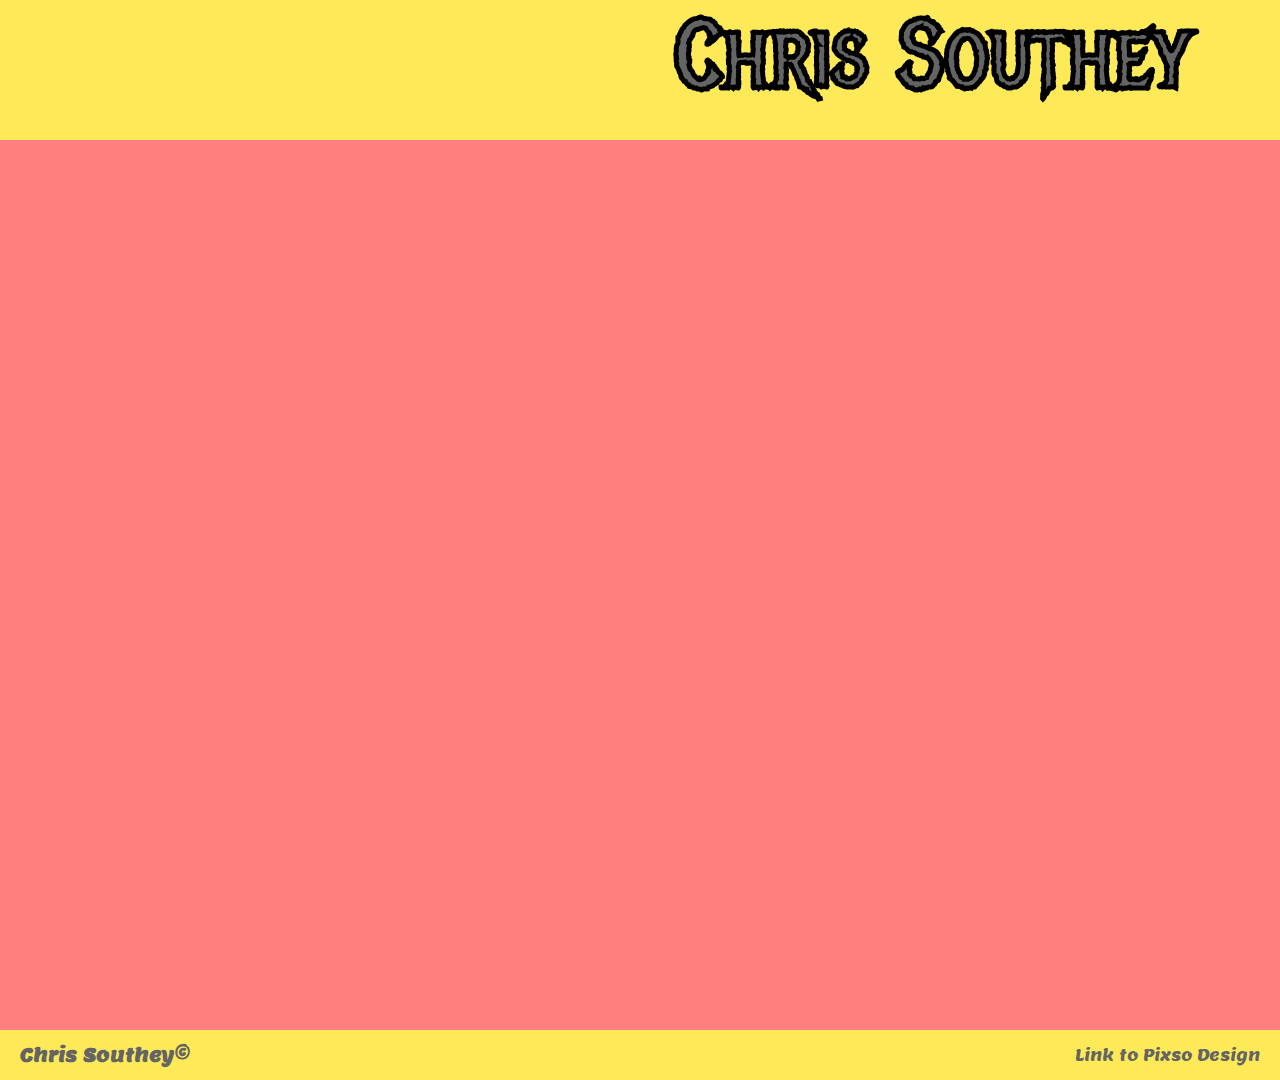
==== Final/index.html @ 510759c9 "Final Proj" ====
<!DOCTYPE html>
<html lang="en">
<head>
    <meta charset="UTF-8">
    <meta name="viewport" content="width=device-width, initial-scale=1.0">
    <link rel="stylesheet" href="style.css">

    <!--FONTS-->
    <link rel="preconnect" href="https://fonts.googleapis.com">
<link rel="preconnect" href="https://fonts.gstatic.com" crossorigin>
<link href="https://fonts.googleapis.com/css2?family=Metal+Mania&display=swap" rel="stylesheet">

<link rel="preconnect" href="https://fonts.googleapis.com">
<link rel="preconnect" href="https://fonts.gstatic.com" crossorigin>
<link href="https://fonts.googleapis.com/css2?family=Lemon&family=Metal+Mania&display=swap" rel="stylesheet">

    <title>Final Project</title>

</head>
<body>
    <!-----------HEADER--------------->
    <header>
        <a href="index.html"><h1>Chris Southey</h1></a>
        <div class="nav">
            <div class="featured">
                <a href="featured.html" style="color:#646464">Featured Project</a>
            </div>
            <div class="proj">
                <a href="projects.html" style="color:#646464">Projects</a>
            </div>
        </div>
    </header>

    <!---------MAIN STUFF-------->
    <section>

    </section>

    <!--------------FOOTER--------------->
    <footer>
        <h3>Chris Southey&copy;</h3>
        <a href="https://pixso.net/app/editor/FZdMU88HX2ICH9Mmhcjumg?icon_type=1&page-id=0%3A1&item-id=2%3A100 Invite you to join the Pixso Design file Final Design" target="_blank" style="color: rgb(100, 100, 100);">Link to Pixso Design</a>
    </footer>
    
</body>
</html>
---- Final/style.css ----
@charset "UTF-8";

body{
    height: 100%;
    width: 100%;
    margin: 0;
    padding: 0;
}

/*-------------------------HEADER------------------*/
header{
    background-color: rgb(254, 234, 88);
    width: 1920px;
    height: 140px;
    margin: 0;
    padding: 0;
    display: flex;
    align-items: center;
}

header a:link{
    text-decoration: none;
}

header a:hover{
    text-decoration: none;
}

header a:visited{
    text-decoration: none;
}

header a:active{
    text-decoration: none;
}

header h1{
    font-family: Metal Mania;
    font-size: 96px;
    font-weight: 400;
    line-height: 119px;
    color: #646464;
    -webkit-text-stroke-width: 5px;
    -webkit-text-stroke-color: black;
    width: 573px;
    height: 99px;
    margin-right: 118px;
    margin-left: 674px;
    margin-top: 18px;
}

header .nav{
    display: flex;
    font-family: Metal Mania;
    font-size: 36px;
    font-weight: 400;
    line-height: 45px;
    color:#646464;
    gap: 40px;
    width: 500px;
    height: 76px;
    margin-right: 44px;
    margin-top: 32px;
}


/*--------------------BODY----------------------------*/

section{
    display: flex;
    height: 890px;
    width: 1920px;
    background-color: #FF7F7F;
    margin: 0;
}


/*----------------FOOTER----------------------*/

footer{
    display: flex;
    height: 50px;
    width: 1920;
    background-color: rgb(254, 234, 88);
    justify-content: space-between;
    align-items: center;
    font-family: Lemon;
    font-size: 16px;
    font-weight: 400;
    line-height: 21px;
}

footer h3{
    margin-left: 20px;
    color: rgb(100, 100, 100);
}

footer a{
    margin-right: 20px;

}

footer a:link{
    text-decoration: none;
}

footer a:hover{
    text-decoration: none;
}

footer a:visited{
    text-decoration: none;
}

footer a:active{
    text-decoration: none;
}
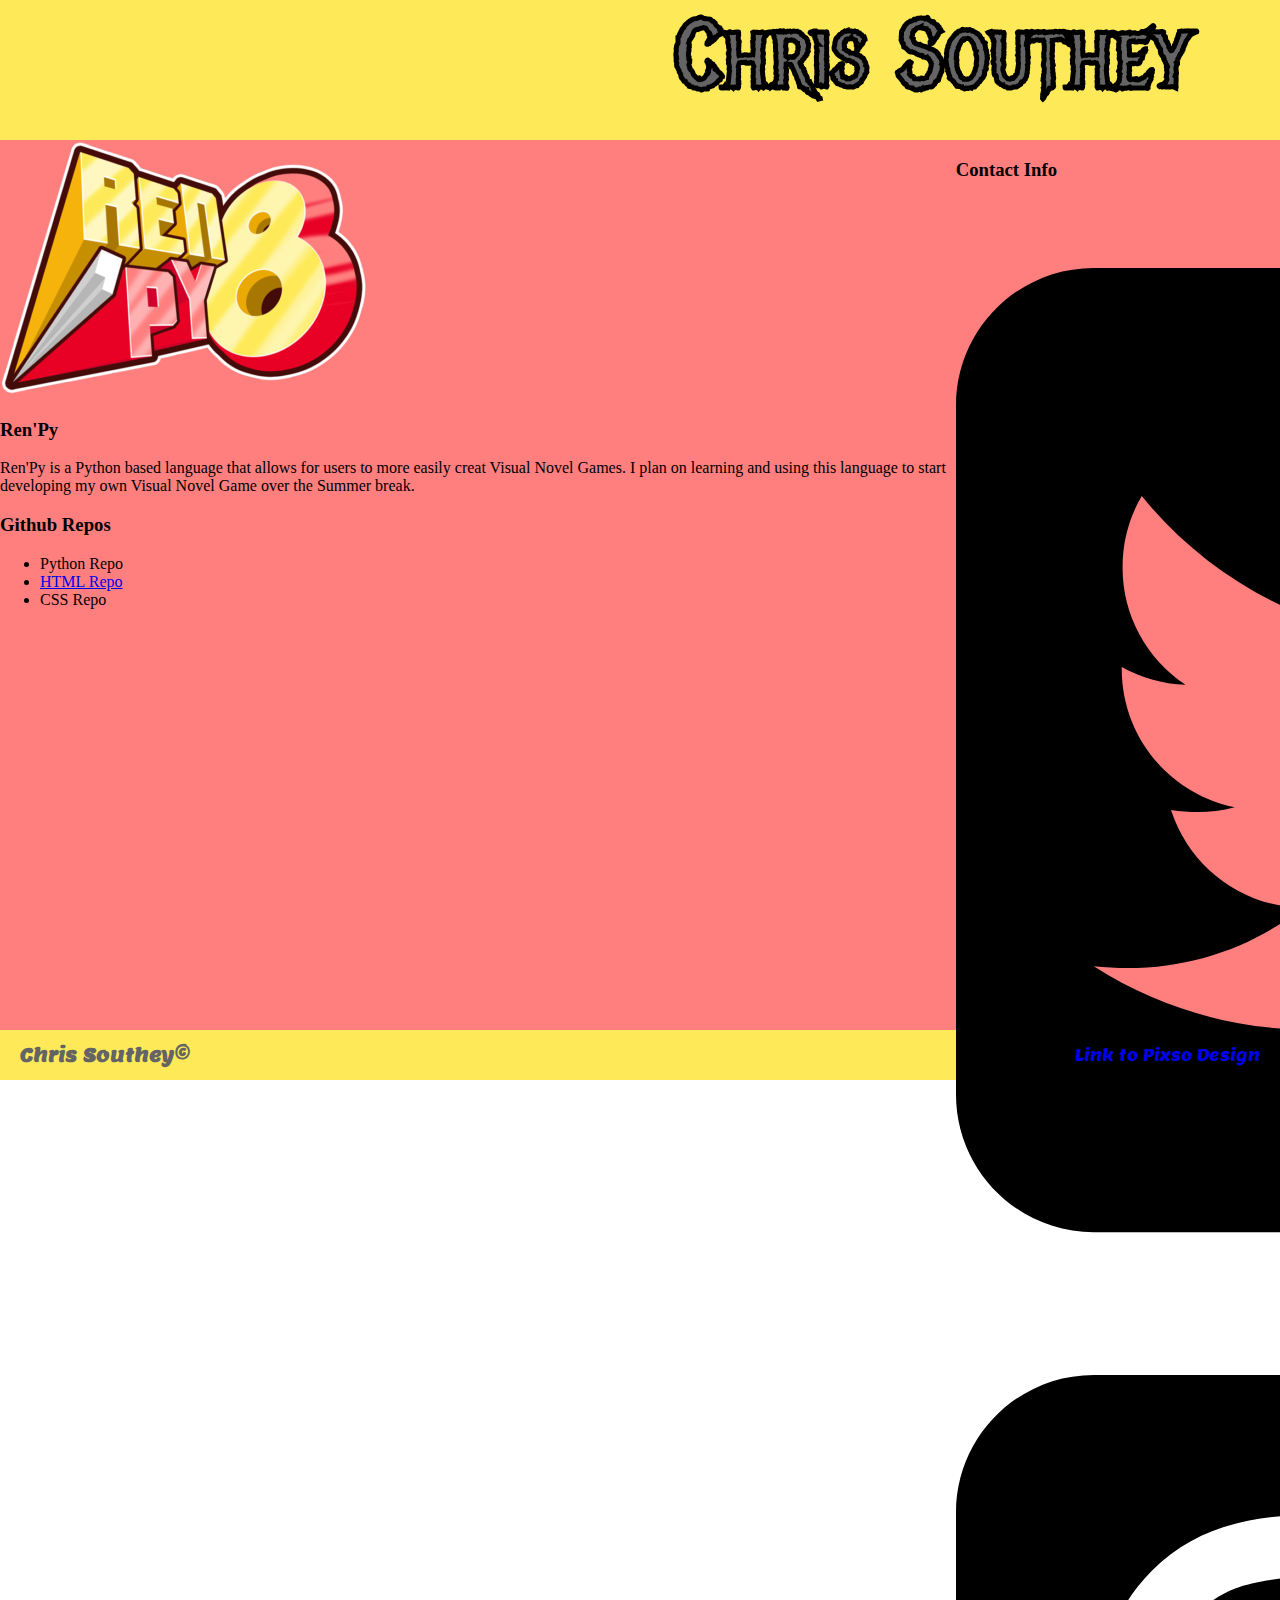
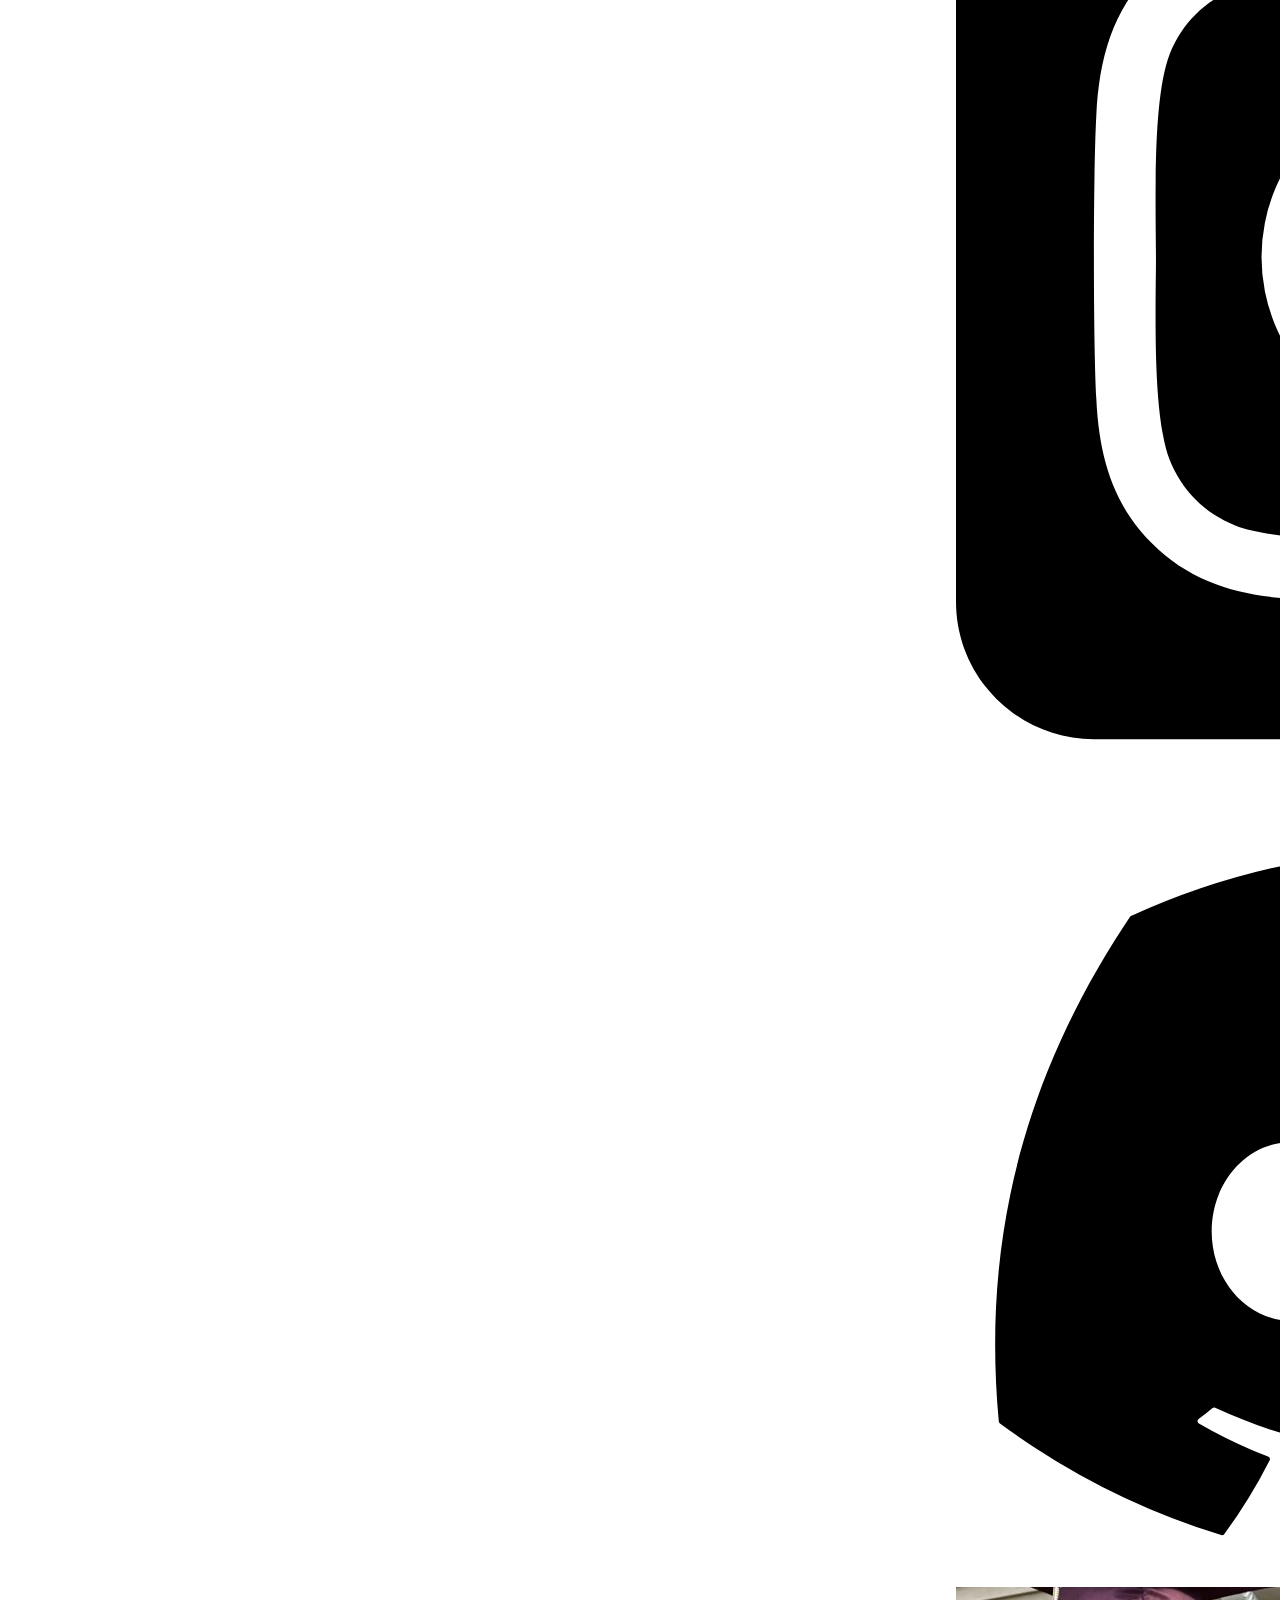
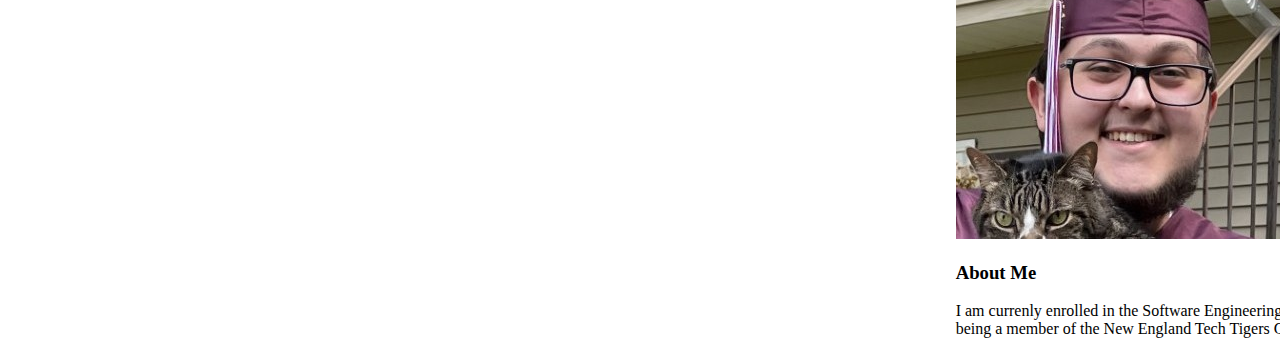
==== commit 4190666a: "Final Project" ====
--- a/Final/index.html
+++ b/Final/index.html
@@ -23,23 +23,56 @@
         <a href="index.html"><h1>Chris Southey</h1></a>
         <div class="nav">
             <div class="featured">
-                <a href="featured.html" style="color:#646464">Featured Project</a>
+                <a href="featured.html">Featured Project</a>
             </div>
             <div class="proj">
-                <a href="projects.html" style="color:#646464">Projects</a>
+                <a href="projects.html">Projects</a>
             </div>
         </div>
     </header>
 
     <!---------MAIN STUFF-------->
     <section>
-
+        <div id="top">
+            <div class="hero">
+                <img id="renpy" src="Images/renpylogo-e1662495356268.png">
+            </div>
+            <div id="desc">
+                <h3>Ren'Py</h3>
+                <p>Ren'Py is a Python based language that allows for users to more easily creat Visual Novel Games. I plan on learning and using this language to start developing my own Visual Novel Game over the Summer break.</p>
+            </div>
+            <div id="github">
+                <h3>Github Repos</h3>
+                <ul>
+                    <li>Python Repo</li>
+                    <li><a href="https://se111-southey-202420.netlify.app" target="_blank">HTML Repo</a></li>
+                    <li>CSS Repo</li>
+                </ul>
+            </div>
+        </div>
+        <div id="bottom">
+            <div id="contact">
+                <h3>Contact Info</h3>
+                <div id="icons">
+                    <a href="https://x.com/Icyi_2" target="_blank"><svg xmlns="http://www.w3.org/2000/svg" viewBox="0 0 448 512"><!--!Font Awesome Free 6.5.2 by @fontawesome - https://fontawesome.com License - https://fontawesome.com/license/free Copyright 2024 Fonticons, Inc.--><path fill="#000000" d="M64 32C28.7 32 0 60.7 0 96V416c0 35.3 28.7 64 64 64H384c35.3 0 64-28.7 64-64V96c0-35.3-28.7-64-64-64H64zM351.3 199.3v0c0 86.7-66 186.6-186.6 186.6c-37.2 0-71.7-10.8-100.7-29.4c5.3 .6 10.4 .8 15.8 .8c30.7 0 58.9-10.4 81.4-28c-28.8-.6-53-19.5-61.3-45.5c10.1 1.5 19.2 1.5 29.6-1.2c-30-6.1-52.5-32.5-52.5-64.4v-.8c8.7 4.9 18.9 7.9 29.6 8.3c-9-6-16.4-14.1-21.5-23.6s-7.8-20.2-7.7-31c0-12.2 3.2-23.4 8.9-33.1c32.3 39.8 80.8 65.8 135.2 68.6c-9.3-44.5 24-80.6 64-80.6c18.9 0 35.9 7.9 47.9 20.7c14.8-2.8 29-8.3 41.6-15.8c-4.9 15.2-15.2 28-28.8 36.1c13.2-1.4 26-5.1 37.8-10.2c-8.9 13.1-20.1 24.7-32.9 34c.2 2.8 .2 5.7 .2 8.5z"/></svg></a>
+                    <a href="https://www.instagram.com/southey05/" target="_blank"><svg xmlns="http://www.w3.org/2000/svg" viewBox="0 0 448 512"><!--!Font Awesome Free 6.5.2 by @fontawesome - https://fontawesome.com License - https://fontawesome.com/license/free Copyright 2024 Fonticons, Inc.--><path fill="#000000" d="M194.4 211.7a53.3 53.3 0 1 0 59.3 88.7 53.3 53.3 0 1 0 -59.3-88.7zm142.3-68.4c-5.2-5.2-11.5-9.3-18.4-12c-18.1-7.1-57.6-6.8-83.1-6.5c-4.1 0-7.9 .1-11.2 .1c-3.3 0-7.2 0-11.4-.1c-25.5-.3-64.8-.7-82.9 6.5c-6.9 2.7-13.1 6.8-18.4 12s-9.3 11.5-12 18.4c-7.1 18.1-6.7 57.7-6.5 83.2c0 4.1 .1 7.9 .1 11.1s0 7-.1 11.1c-.2 25.5-.6 65.1 6.5 83.2c2.7 6.9 6.8 13.1 12 18.4s11.5 9.3 18.4 12c18.1 7.1 57.6 6.8 83.1 6.5c4.1 0 7.9-.1 11.2-.1c3.3 0 7.2 0 11.4 .1c25.5 .3 64.8 .7 82.9-6.5c6.9-2.7 13.1-6.8 18.4-12s9.3-11.5 12-18.4c7.2-18 6.8-57.4 6.5-83c0-4.2-.1-8.1-.1-11.4s0-7.1 .1-11.4c.3-25.5 .7-64.9-6.5-83l0 0c-2.7-6.9-6.8-13.1-12-18.4zm-67.1 44.5A82 82 0 1 1 178.4 324.2a82 82 0 1 1 91.1-136.4zm29.2-1.3c-3.1-2.1-5.6-5.1-7.1-8.6s-1.8-7.3-1.1-11.1s2.6-7.1 5.2-9.8s6.1-4.5 9.8-5.2s7.6-.4 11.1 1.1s6.5 3.9 8.6 7s3.2 6.8 3.2 10.6c0 2.5-.5 5-1.4 7.3s-2.4 4.4-4.1 6.2s-3.9 3.2-6.2 4.2s-4.8 1.5-7.3 1.5l0 0c-3.8 0-7.5-1.1-10.6-3.2zM448 96c0-35.3-28.7-64-64-64H64C28.7 32 0 60.7 0 96V416c0 35.3 28.7 64 64 64H384c35.3 0 64-28.7 64-64V96zM357 389c-18.7 18.7-41.4 24.6-67 25.9c-26.4 1.5-105.6 1.5-132 0c-25.6-1.3-48.3-7.2-67-25.9s-24.6-41.4-25.8-67c-1.5-26.4-1.5-105.6 0-132c1.3-25.6 7.1-48.3 25.8-67s41.5-24.6 67-25.8c26.4-1.5 105.6-1.5 132 0c25.6 1.3 48.3 7.1 67 25.8s24.6 41.4 25.8 67c1.5 26.3 1.5 105.4 0 131.9c-1.3 25.6-7.1 48.3-25.8 67z"/></svg></a>
+                    <a href="https://discord.gg/pRJzXMnyfa" target="_blank"><svg xmlns="http://www.w3.org/2000/svg" viewBox="0 0 640 512"><!--!Font Awesome Free 6.5.2 by @fontawesome - https://fontawesome.com License - https://fontawesome.com/license/free Copyright 2024 Fonticons, Inc.--><path fill="#000000" d="M524.5 69.8a1.5 1.5 0 0 0 -.8-.7A485.1 485.1 0 0 0 404.1 32a1.8 1.8 0 0 0 -1.9 .9 337.5 337.5 0 0 0 -14.9 30.6 447.8 447.8 0 0 0 -134.4 0 309.5 309.5 0 0 0 -15.1-30.6 1.9 1.9 0 0 0 -1.9-.9A483.7 483.7 0 0 0 116.1 69.1a1.7 1.7 0 0 0 -.8 .7C39.1 183.7 18.2 294.7 28.4 404.4a2 2 0 0 0 .8 1.4A487.7 487.7 0 0 0 176 479.9a1.9 1.9 0 0 0 2.1-.7A348.2 348.2 0 0 0 208.1 430.4a1.9 1.9 0 0 0 -1-2.6 321.2 321.2 0 0 1 -45.9-21.9 1.9 1.9 0 0 1 -.2-3.1c3.1-2.3 6.2-4.7 9.1-7.1a1.8 1.8 0 0 1 1.9-.3c96.2 43.9 200.4 43.9 295.5 0a1.8 1.8 0 0 1 1.9 .2c2.9 2.4 6 4.9 9.1 7.2a1.9 1.9 0 0 1 -.2 3.1 301.4 301.4 0 0 1 -45.9 21.8 1.9 1.9 0 0 0 -1 2.6 391.1 391.1 0 0 0 30 48.8 1.9 1.9 0 0 0 2.1 .7A486 486 0 0 0 610.7 405.7a1.9 1.9 0 0 0 .8-1.4C623.7 277.6 590.9 167.5 524.5 69.8zM222.5 337.6c-29 0-52.8-26.6-52.8-59.2S193.1 219.1 222.5 219.1c29.7 0 53.3 26.8 52.8 59.2C275.3 311 251.9 337.6 222.5 337.6zm195.4 0c-29 0-52.8-26.6-52.8-59.2S388.4 219.1 417.9 219.1c29.7 0 53.3 26.8 52.8 59.2C470.7 311 447.5 337.6 417.9 337.6z"/></svg></a>
+                </div>
+            </div>
+            <div id="about">
+                <img src="Images/me.jpg">
+                <div id="aboutme">
+                    <h3>About Me</h3>
+                    <p>I am currenly enrolled in the Software Engineering and Web Development Associates Program at New England Institute of Technology, as well as being a member of the New England Tech Tigers CS2 Esports team.</p>
+                </div>
+            </div>
+        </div>
     </section>
 
     <!--------------FOOTER--------------->
     <footer>
         <h3>Chris Southey&copy;</h3>
-        <a href="https://pixso.net/app/editor/FZdMU88HX2ICH9Mmhcjumg?icon_type=1&page-id=0%3A1&item-id=2%3A100 Invite you to join the Pixso Design file Final Design" target="_blank" style="color: rgb(100, 100, 100);">Link to Pixso Design</a>
+        <a href="https://pixso.net/app/editor/FZdMU88HX2ICH9Mmhcjumg?icon_type=1&page-id=0%3A1&item-id=2%3A100 Invite you to join the Pixso Design file Final Design" target="_blank">Link to Pixso Design</a>
     </footer>
     
 </body>
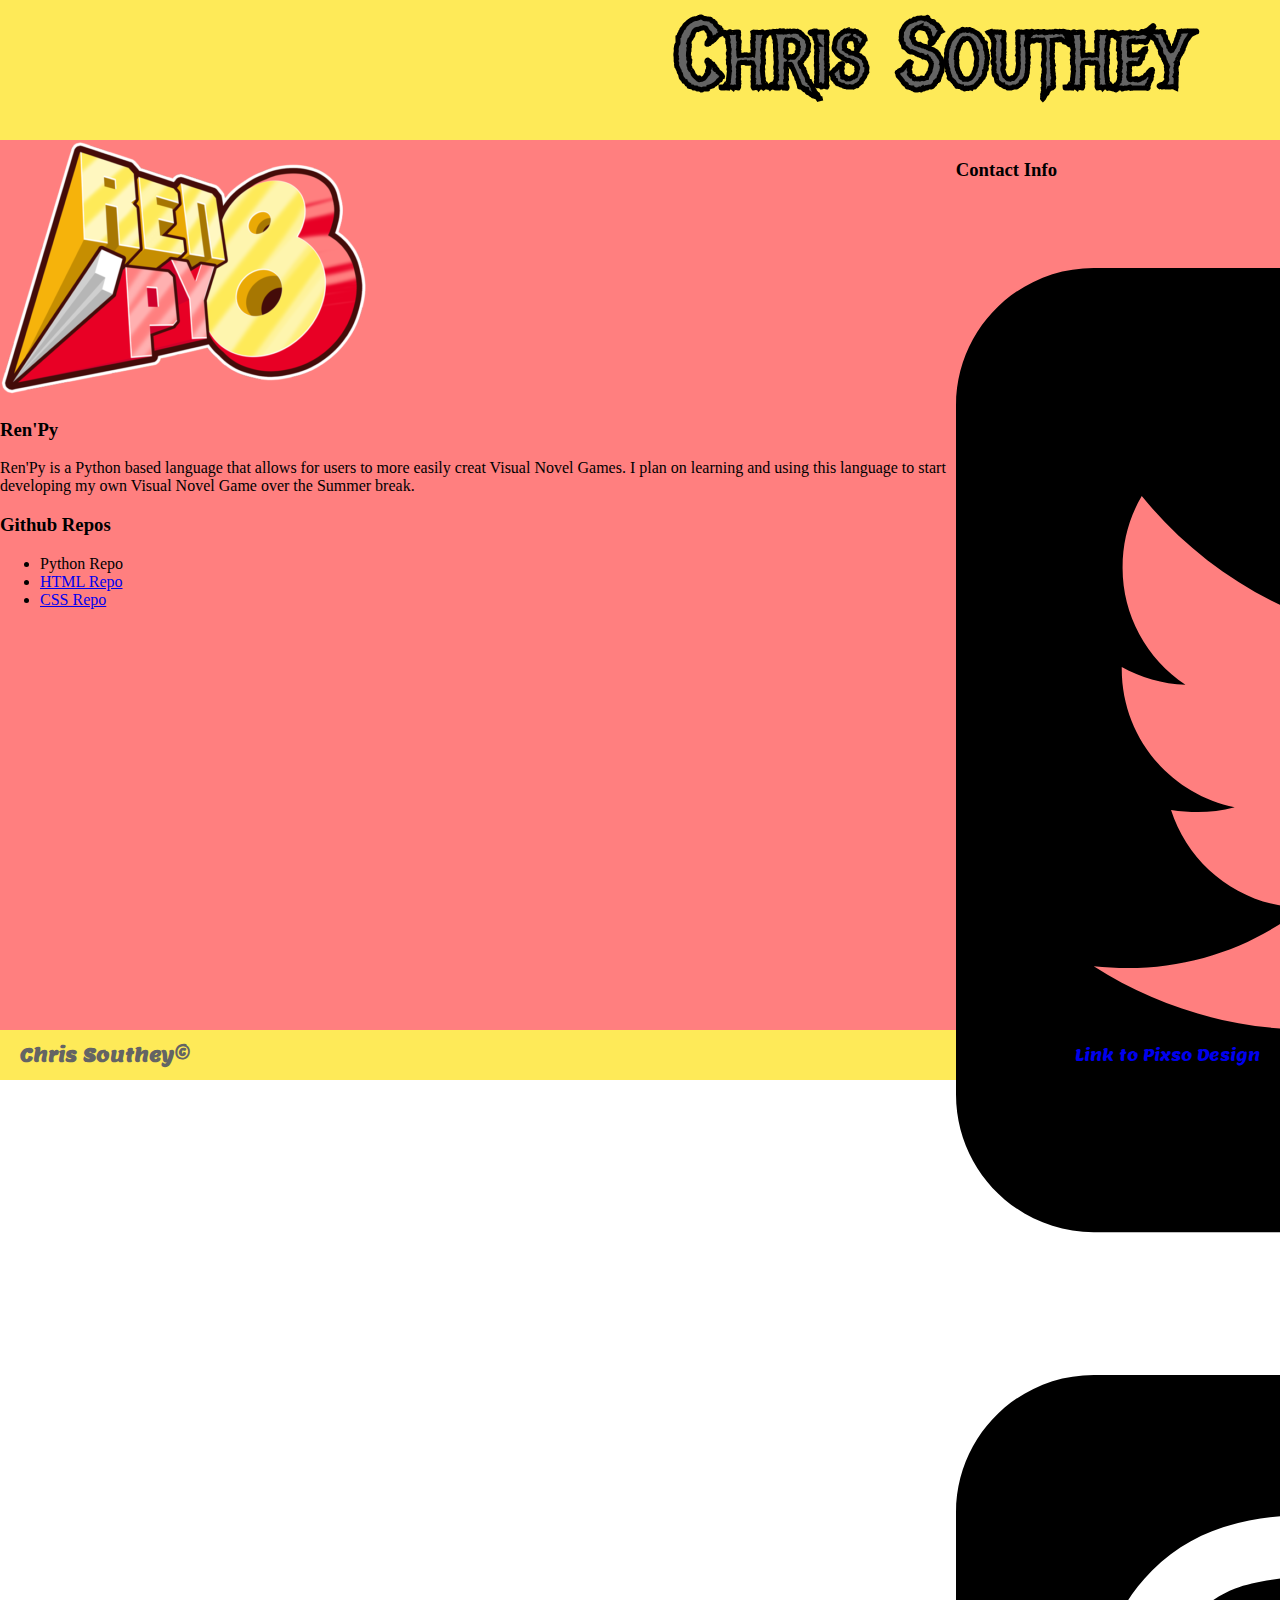
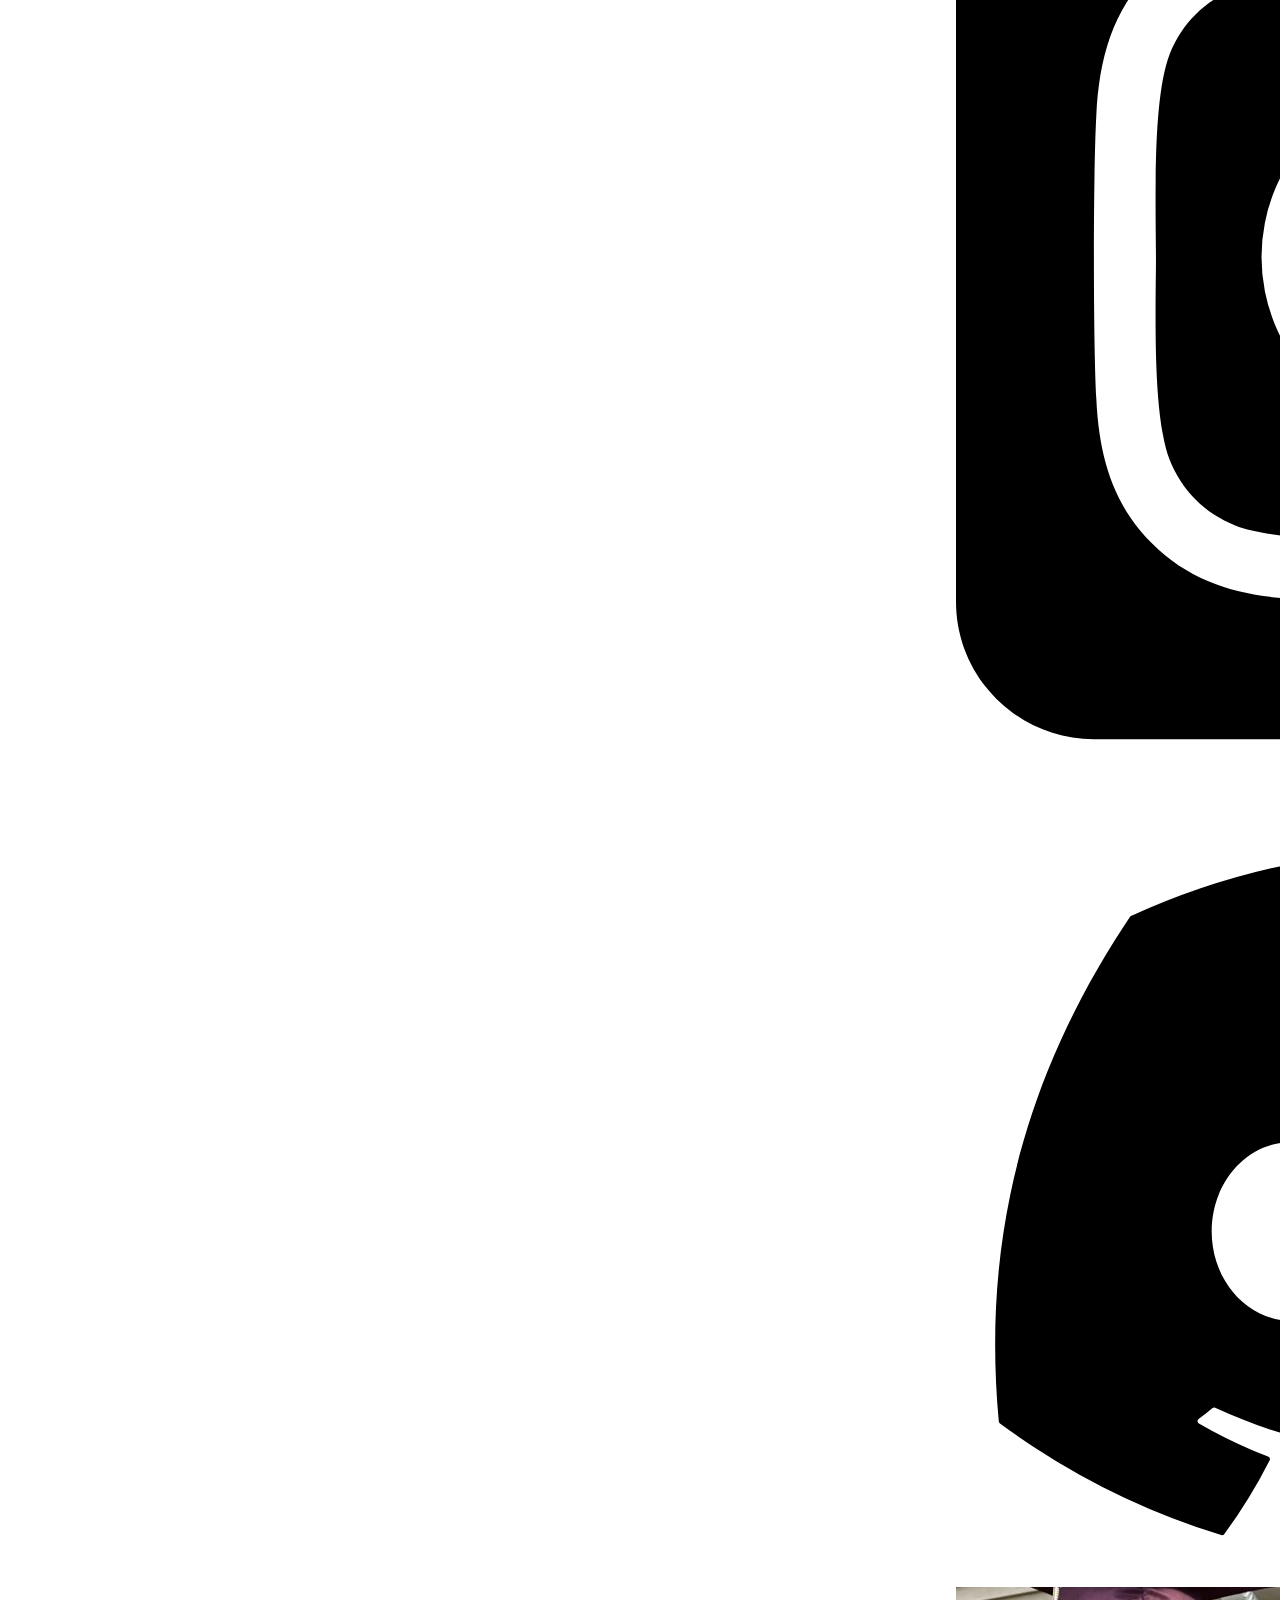
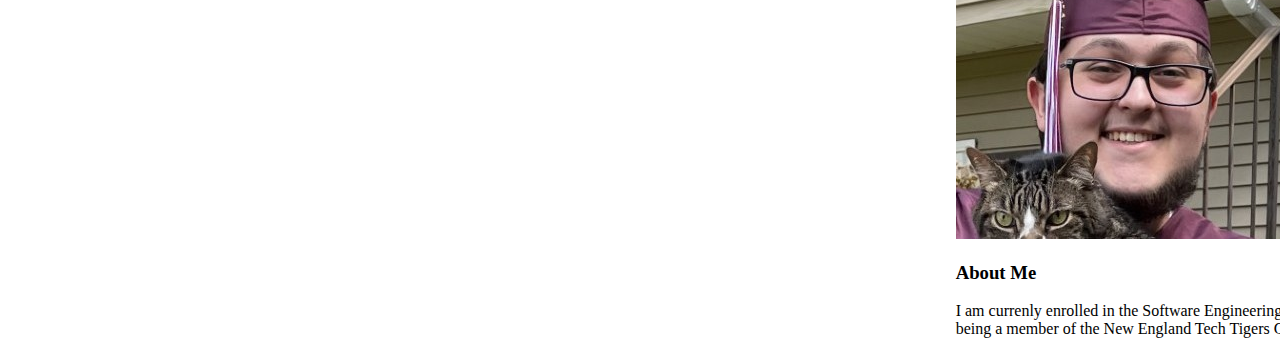
==== commit 7b93024e: "css repo" ====
--- a/Final/index.html
+++ b/Final/index.html
@@ -46,7 +46,7 @@
                 <ul>
                     <li>Python Repo</li>
                     <li><a href="https://se111-southey-202420.netlify.app" target="_blank">HTML Repo</a></li>
-                    <li>CSS Repo</li>
+                    <li><a href="https://se137-southey-css.netlify.app" target="_blank">CSS Repo</a></li>
                 </ul>
             </div>
         </div>
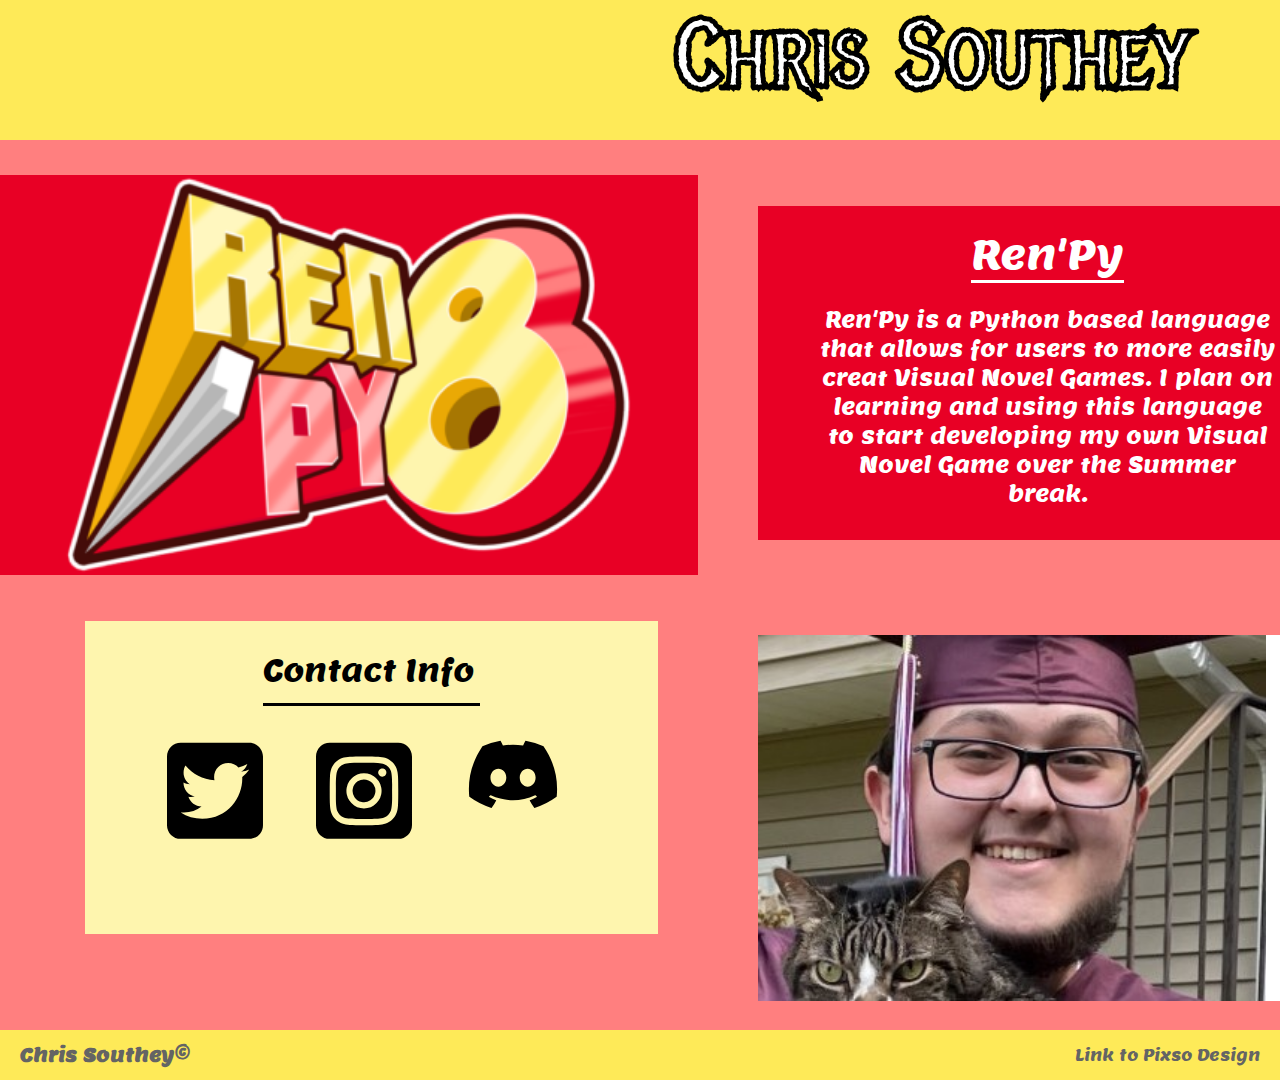
==== commit 83431d15: "Finished Final Project" ====
--- a/Final/index.html
+++ b/Final/index.html
@@ -20,7 +20,7 @@
 <body>
     <!-----------HEADER--------------->
     <header>
-        <a href="index.html"><h1>Chris Southey</h1></a>
+        <a class="name" href="index.html"><h1>Chris Southey</h1></a>
         <div class="nav">
             <div class="featured">
                 <a href="featured.html">Featured Project</a>
--- a/Final/style.css
+++ b/Final/style.css
@@ -18,12 +18,17 @@
     align-items: center;
 }
 
+header a{
+    color: #646464;
+}
+
 header a:link{
     text-decoration: none;
 }
 
 header a:hover{
     text-decoration: none;
+    color: white;
 }
 
 header a:visited{
@@ -39,7 +44,7 @@
     font-size: 96px;
     font-weight: 400;
     line-height: 119px;
-    color: #646464;
+    
     -webkit-text-stroke-width: 5px;
     -webkit-text-stroke-color: black;
     width: 573px;
@@ -66,14 +71,199 @@
 
 /*--------------------BODY----------------------------*/
 
+
+
+
 section{
     display: flex;
+    flex-direction: column;
+    
     height: 890px;
     width: 1920px;
     background-color: #FF7F7F;
     margin: 0;
 }
 
+#top{
+    display: flex;
+    flex-direction: row;
+}
+
+#bottom{
+    display: flex;
+    flex-direction: row;
+}
+
+.hero{
+    display: flex;
+    background-color: rgb(232, 0, 37);
+    width: 698px;
+    height: 400px;
+    margin-top: 35px;
+    justify-content: center;
+}
+
+#renpy{
+    width: 568px;
+    height: 400px;
+}
+
+
+#desc{
+    display: flex;
+    background-color: rgb(232, 0, 37);
+    width: 581px;
+    height: 334px;
+    font-family: Lemon;
+    margin-left: 60px;
+    margin-top: 66px;
+    margin-bottom: 0;
+    align-items: center;
+    flex-direction: column;
+    color: white;
+}
+
+#desc h3{
+    border-bottom: white 3px solid;
+    margin-top: 22px;
+    font-size: 40px;
+    font-weight: 400;
+    line-height: 52px;
+    margin-bottom: 0;
+}
+
+#desc p{
+    font-size: 22px;
+    text-align: center;
+    font-size: 22px;
+    font-weight: 400;
+    line-height: 29px;
+    width: 459px;
+    height: 237px;
+    
+}
+
+
+#github{
+    display: flex;
+    flex-direction: column;
+    align-items: center;
+    background-color: rgb(254, 245, 174);
+    width: 459px;
+    height: 334px;
+    font-family: Lemon;
+    margin-left: 60px;
+    margin-top: 66px;
+    margin-right: 63px;
+    margin-bottom: 0px;
+    color: black;
+}
+
+#github h3{
+    border-bottom: black 3px solid;
+    margin-top: 22px;
+    width: 217px;
+    height: 52px;
+    font-size: 27px;
+    font-weight: 400;
+    line-height: 35px;
+    margin-bottom: 0;
+}
+
+#github ul{
+    font-size: 40px;
+    font-weight: 400;
+    line-height: 52px;
+}
+
+#github a{
+    color: black;
+}
+
+#github  a:hover{
+    color: gray;
+}
+
+#contact {
+    display: flex;
+    flex-direction: column;
+    align-items: center;
+    background-color: rgb(254, 245, 174);
+    width: 573px;
+    height: 313px;
+    margin-left: 85px;
+    margin-top: 46px;
+    
+}
+
+#contact h3{
+    border-bottom: black 3px solid;
+    color: black;
+    width: 217px;
+    height: 52px;
+    font-family: Lemon;
+    font-size: 30px;
+    font-weight: 400;
+    line-height: 39px;
+}
+
+#icons{
+    display: flex;
+    flex-direction: row;
+    gap: 53px;
+    align-content: center;
+    margin-right: 69.9px;
+    margin-left: 55px;
+}
+
+#contact a{
+    width: 96px;
+    height: 85.75px;
+    
+}
+
+#about{
+    display: flex;
+    flex-direction: row;
+    margin-top: 60px;
+    margin-bottom: 64px;
+}
+
+#about img{
+    width: 508px;
+    height: 366px;
+    margin-left: 100px;
+}
+
+#aboutme{
+    display: flex;
+    flex-direction: column;
+    align-items: center;
+    background-color: white;
+    width: 591px;
+    height: 366px;
+    font-family: Lemon;
+    font-weight: 400;
+}
+
+#aboutme h3{
+    border-bottom: black 3px solid;
+    color: black;
+    width: 217px;
+    height: 52px;
+    font-size: 40px;
+    line-height: 52px;
+    margin-bottom: 0;
+}
+
+#aboutme p{
+    font-size: 22px;
+    line-height: 29px;
+    width: 459px;
+    height: 237px;
+    text-align: center;
+}
+
 
 /*----------------FOOTER----------------------*/
 
@@ -97,7 +287,7 @@
 
 footer a{
     margin-right: 20px;
-
+    color: rgb(100, 100, 100)
 }
 
 footer a:link{
@@ -106,6 +296,7 @@
 
 footer a:hover{
     text-decoration: none;
+    color: white;
 }
 
 footer a:visited{
@@ -114,4 +305,145 @@
 
 footer a:active{
     text-decoration: none;
+}
+
+
+/*---------------SMALL SCREEN-------------------*/
+@media screen and (max-width: 500px)    {
+
+    body{
+        width: 500px;
+        height: 1600px;
+    }
+
+    header{
+        display: flex;
+        flex-direction: row;
+        justify-content: center;
+        width: 500px;
+        height: 140px;
+    }
+
+    header h1{
+        font-size: 50px;
+        font-weight: 400;
+        line-height: 62px;
+        margin-left: 50px;
+        width: 264px;
+        height: 99px;
+        -webkit-text-stroke-width: 3px;
+        -webkit-text-stroke-color: black;
+        text-align: center;
+        margin-top: 0;
+        margin-right: 0;
+        margin-bottom: 30px;
+    }
+
+    header a.name{
+        display: flex;
+        width: 264px;
+        height: 99px;
+        margin-top: 0;
+        margin-bottom: 30px;
+    }
+
+    header a:active{
+        text-decoration: none;
+        color: white;
+    }
+
+    header .nav{
+        display: flex;
+        flex-direction: column;
+        margin-top: 0;
+        margin-left: 25px;
+        column-gap: 0px;
+        text-align: center;
+        margin-bottom: 20px;
+        margin-right: 40px;
+    }
+
+    .nav .featured{
+        font-size: 25px;
+        font-weight: 400;
+        line-height: 31px;
+    }
+
+    .nav .proj{
+        font-size: 25px;
+        font-weight: 400;
+        line-height: 31px;
+    }
+
+    #top{
+        display: flex;
+        flex-direction: column;
+        height: 366px;
+    }
+
+    #bottom{
+        display: flex;
+        flex-direction: column;
+        justify-content: flex-end;
+        height: 1044px;
+    }
+
+    div #about{
+        flex-direction: column;
+    }
+
+    #about img{
+        margin-left: 0;
+        
+        width: 500px;
+    }
+
+    div #aboutme{
+        width: 500px;
+        margin-bottom: 0;
+    }
+
+    #contact{
+        order:3;
+        margin-left: 0;
+        margin-top: 0;
+        width: 500px;
+        height: 300px;
+        margin-bottom: 20px;
+    }
+
+
+    #icons{
+       justify-content: flex-end;
+    }
+
+    section{
+        width: 500px;
+        height: 1410px;
+    }
+
+    div #github{
+        display: none;
+    }
+
+    div #desc{
+        display: none;
+    }
+
+    footer{
+        width: 500px;
+        height: 50px;
+    }
+
+    .hero{
+        width: 500px;
+        height: 366px;
+        margin-top: 0;
+    }
+
+    #renpy{
+        width: 500px;
+        height: 366px;
+        margin-top: 0;
+    }
 }